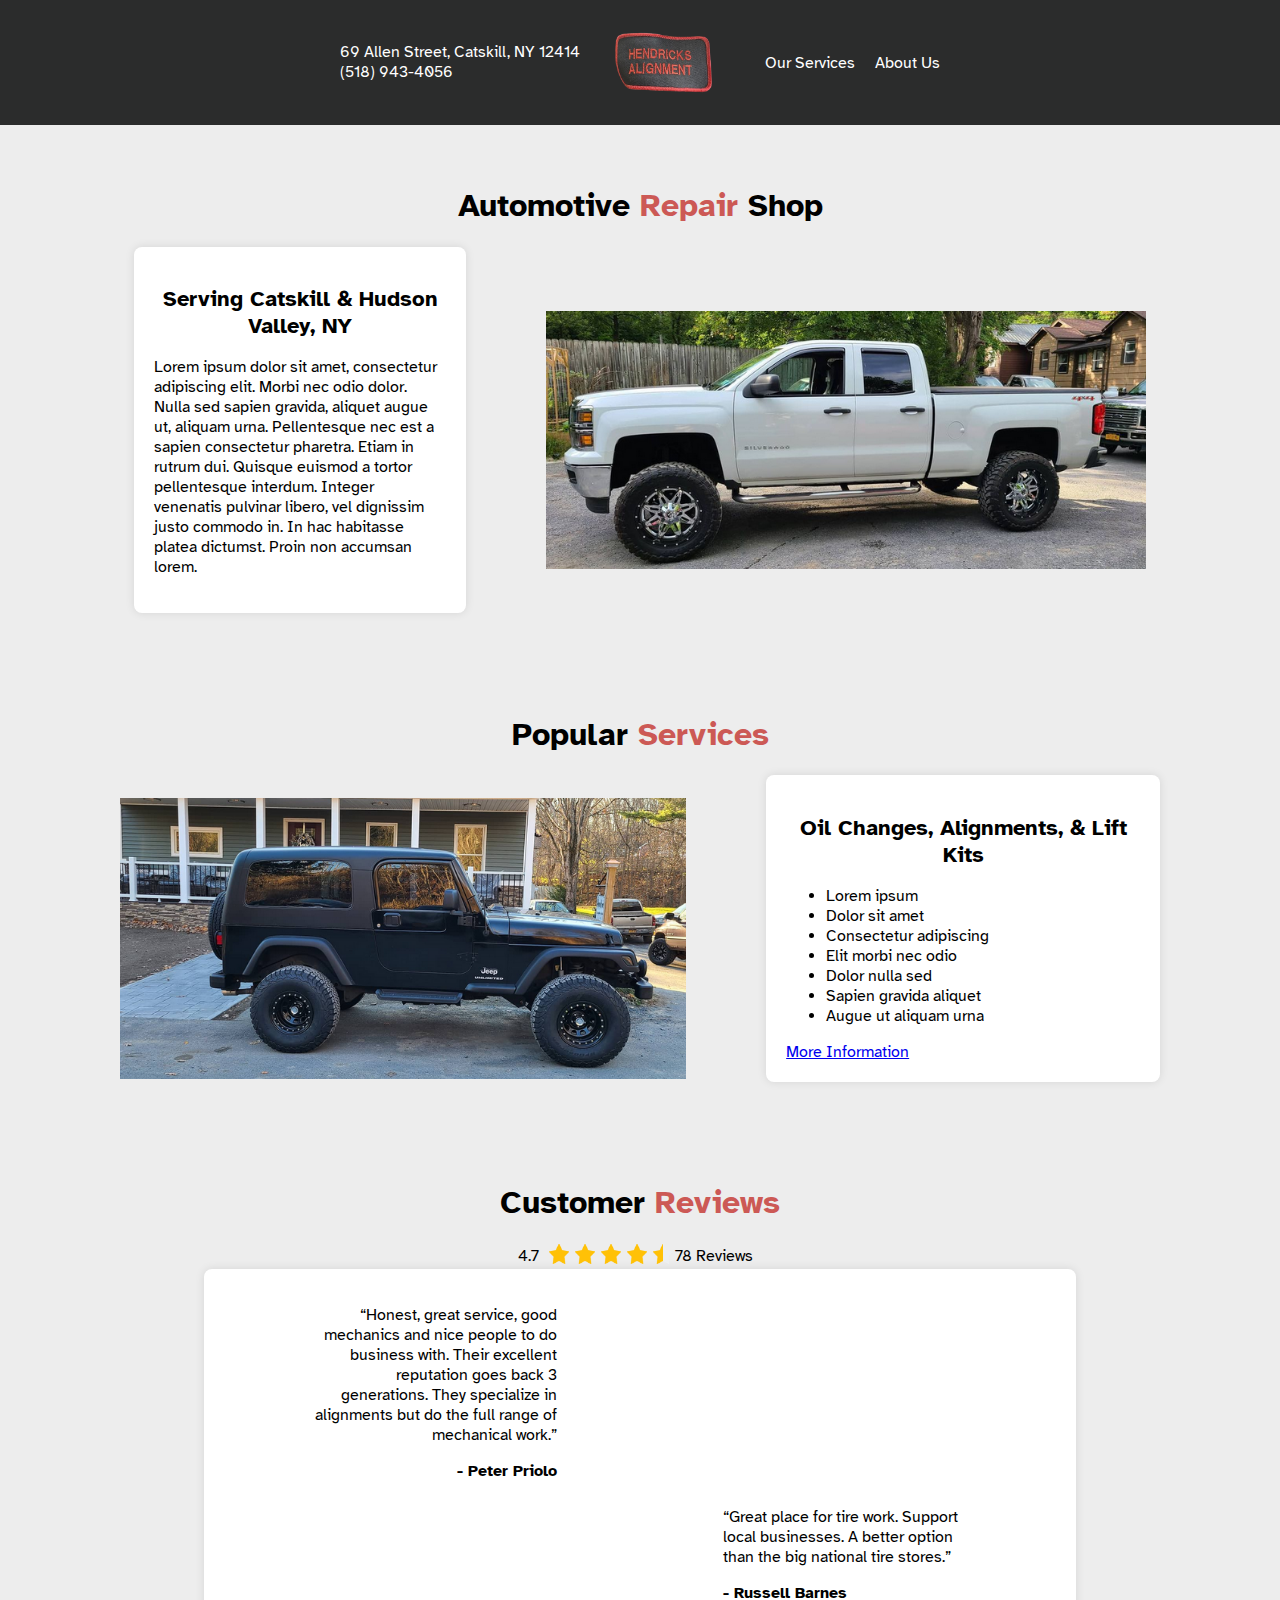
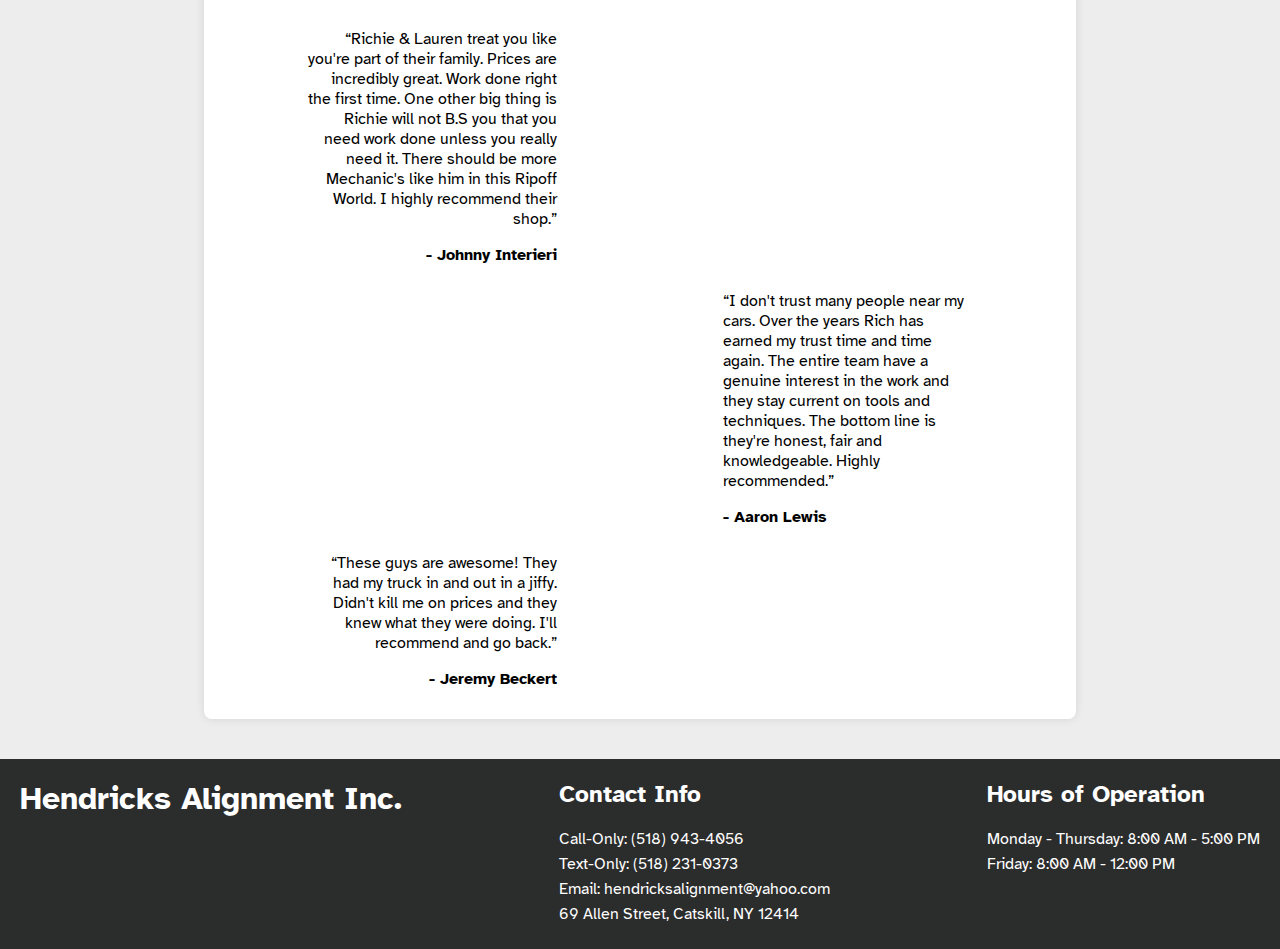
==== index.html @ 82201b17 "Desktop View" ====
<!DOCTYPE html>
<html lang="en">
<head>
    <meta charset="UTF-8">
    <meta name="viewport" content="width=device-width, initial-scale=1.0">
    <title>Hendricks Alignment</title>
    <link rel="stylesheet" href="stylesheet.css">
    <link rel="stylesheet" href="https://fonts.googleapis.com/css2?family=Atkinson+Hyperlegible&display=swap">
</head>
<body>
    <header>
        <div class="header-container">
            <div class="menu">
                <img src="assets/menu.png" alt="Menu">
            </div>
            <div class="contact-info-header">
                <p>69 Allen Street, Catskill, NY 12414</p>
                <p>(518) 943-4056</p>
            </div>
            <div class="logo">
                <img src="assets/temp_logo.png" alt="Hendricks Alignment Logo">
            </div>
            <nav>
                <ul>
                    <li><a href="#">Our Services</a></li>
                    <li><a href="#">About Us</a></li>
                </ul>
            </nav>
        </div>
    </header>

    <main>
        <section class="repair-shop">
            <h1>Automotive <span>Repair</span> Shop</h1>
            <div class="repair-content">
                <div class="repair-text">
                    <h2>Serving Catskill & Hudson Valley, NY</h2>
                    <p>Lorem ipsum dolor sit amet, consectetur 
                        adipiscing elit. Morbi nec odio  dolor. Nulla sed 
                        sapien gravida, aliquet augue ut, aliquam urna.  
                        Pellentesque nec est a sapien consectetur 
                        pharetra. Etiam in rutrum dui.  Quisque euismod 
                        a tortor pellentesque interdum. Integer 
                        venenatis  pulvinar libero, vel dignissim justo 
                        commodo in. In hac habitasse platea  dictumst. 
                        Proin non accumsan lorem.</p>
                </div>
                <div class="image">
                    <img src="/assets/repair_shop_img.png" alt="2014 Chevy 1500 7 in rough country 35s. Worked on by Hendricks Alignement.">
                </div>
            </div>
        </section>

        <section class="popular-services">
            <h1>Popular <span>Services</span></h1>
            <div class="services-content">
                <div class="image">
                    <img src="/assets/popular_services_img.png" alt="04 Wrangler 4 in rough country lift. Worked on by Hendricks Alignment.">
                </div>
                <div class="services-text">
                    <h2>Oil Changes, Alignments, & Lift Kits</h2>
                    <ul>
                        <li>Lorem ipsum</li>
                        <li>Dolor sit amet</li>
                        <li>Consectetur adipiscing</li>
                        <li>Elit morbi nec odio</li>
                        <li>Dolor nulla sed</li>
                        <li>Sapien gravida aliquet</li>
                        <li>Augue ut aliquam urna</li>
                    </ul>
                    <a href="#">More Information</a>
                </div>
            </div>
        </section>

        <section class="customer-reviews">
            <h1>Customer <span>Reviews</span></h1>
            <div class="reviews-header">
                <span>4.7</span>
                <div class="stars">
                    <img src="/assets/full_star.png" alt="Full Star">
                    <img src="/assets/full_star.png" alt="Full Star">
                    <img src="/assets/full_star.png" alt="Full Star">
                    <img src="/assets/full_star.png" alt="Full Star">
                    <img src="/assets/half_star.png" alt="Half Star">
                </div>
                <span>78 Reviews</span>
            </div>
            <div class="reviews-content">
                <div class="review">
                    <p>“Honest, great service, good mechanics and nice people to 
                        do business with. Their excellent reputation goes back 3 
                        generations. They specialize in alignments but do the full 
                        range of mechanical work.”</p>
                    <span>- Peter Priolo</span>
                </div>
                <div class="review">
                    <p>“Great place for tire work. Support local businesses. A 
                        better option than the big national tire stores.”</p>
                    <span>- Russell Barnes</span>
                </div>
                <div class="review">
                    <p>“Richie & Lauren treat you like you're part of their family. 
                        Prices are incredibly great. Work done right the first time. 
                        One other big thing is Richie will not B.S you that you need 
                        work done unless you really need it. There should be more 
                        Mechanic's like him in this Ripoff World. I highly 
                        recommend their shop.”</p>
                    <span>- Johnny Interieri</span>
                </div>
                <div class="review">
                    <p>“I don't trust many people near my cars. Over the years Rich 
                        has earned my trust time and time again. The entire team 
                        have a genuine interest in the work and they stay current on 
                        tools and techniques. The bottom line is they're honest, fair 
                        and knowledgeable. Highly recommended.”</p>
                    <span>- Aaron Lewis</span>
                </div>
                <div class="review">
                    <p>“These guys are awesome! They had my truck in and out in 
                        a jiffy. Didn't kill me on prices and they knew what they 
                        were doing. I'll recommend and go back.”</p>
                    <span>- Jeremy Beckert</span>
                </div>
            </div>
        </section>
    </main>

    <footer>
        <div class="footer-content">
            <h1>Hendricks Alignment Inc.</h1>
            <div class="contact-info-footer">
                <h2>Contact Info</h2>
                <p>Call-Only: (518) 943-4056</p>
                <p>Text-Only: (518) 231-0373</p>
                <p>Email: hendricksalignment@yahoo.com</p>
                <p>69 Allen Street, Catskill, NY 12414</p>
            </div>
            <div class="hours">
                <h2>Hours of Operation</h2>
                <p>Monday - Thursday: 8:00 AM - 5:00 PM</p>
                <p>Friday: 8:00 AM - 12:00 PM</p>
            </div>
        </div>
    </footer>
</body>
</html>
---- stylesheet.css ----
/* Main styles */
body {
    font-family: 'Atkinson Hyperlegible', Arial, sans-serif;
    margin: 0;
    padding: 0;
    background-color: #ededed;
}

main {
    padding-top: 20px;
    padding-left: 100px;
    padding-right: 100px;
}

header {
    background-color: #2b2c2c;
    color: #fff;
}

.header-container {
    display: flex;
    justify-content: center;
    align-items: center;
    position: relative;
}

.menu {
    display: none;
}

.header-container .menu img {
    width: 30px;
    height: auto;
}

.contact-info, .logo, nav {
    display: flex;
    justify-content: center;
    align-items: center;
}

.contact-info-header {
    flex-direction: column;
}

.contact-info-header p {
    margin: 0;
    line-height: 1.2; /* Adjust this value to control spacing */
}

.logo img {
    height: 125px;
}

.logo {
    margin: 0 5px;
}

nav ul {
    list-style-type: none;
    margin: 0;
    padding: 0;
    display: flex;
}

nav ul li {
    margin-left: 20px;
}

nav ul li a {
    color: #fff;
    text-decoration: none;
}

h1, h2, h3 {
    color: #000000;
}

.repair-shop h1, .popular-services h1, .customer-reviews h1 {
    font-size: 32px;
    text-align: center;
}

.repair-shop h2, .popular-services h2 {
    font-size: 22px;
    text-align: center;
}

h1 span, h2 span {
    color: #cc5955;
}

.repair-shop, .popular-services, .customer-reviews {
    padding: 20px;
    margin-bottom: 20px;
}

.repair-shop .image img, .popular-services .image img {
    max-width: 600px;
}

.repair-text, .services-text, .reviews-content {
    background-color: #fff;
    padding: 20px;
    margin-bottom: 20px;
    border-radius: 8px;
    box-shadow: 0 0 10px rgba(0, 0, 0, 0.1);
}

.repair-text {
    width: 28%;
}

.repair-content, .services-content {
    display: flex;
    justify-content: center;
    align-items: center;
    gap: 80px;
}

.image {
    display: flex;
    justify-content: center;
}

.image img {
    width: 100%;
}

.customer-reviews .reviews-header {
    display: flex;
    align-items: center;
    justify-content: center;
}

.customer-reviews .reviews-header span {
    margin-right: 10px;
}

.customer-reviews .reviews-header .stars img {
    width: 20px;
    height: 20px;
    margin-right: 2px;
}

.customer-reviews .reviews-content .review {
    margin-bottom: 10px;
}

.customer-reviews .reviews-content {
    display: flex;
    flex-direction: column;
    align-items: center;
    width: 80%;
    margin: 0 auto;
}

.customer-reviews .review {
    width: 30%;
    margin-bottom: 20px;
}

.customer-reviews .review:nth-child(odd) {
    text-align: right;
    align-self: flex-start;
    margin-left: 10%;
}

.customer-reviews .review:nth-child(even) {
    text-align: left;
    align-self: flex-end;
    margin-right: 10%;
}

.customer-reviews .review span {
    display: block;
    font-weight: bold;
    margin-top: 10px;
}

footer {
    background-color: #2b2c2c;
    color: #fff;
    padding: 20px;
    text-align: center;
}

.footer-content {
    display: flex;
    justify-content: space-between;
    text-align: left;
    align-items: flex-start;
}

.footer-content h1, .footer-content h2 {
    margin-top: 0;
    color: #fff;
}

.footer-content p {
    margin: 5px 0;
    color: #fff;
}

/* Media queries */
@media (max-width: 768px) {
    .header-container {
        flex-direction: row;
        justify-content: left;
        padding: 0 20px;
    }

    .header-container .menu {
        order: 1;
        display: block;
        margin-right: 0px;
        margin-left: 0px;;
    }

    .header-container .menu img {
        width:24px; /* Smaller size for mobile */
    }

    .header-container .logo {
        order: 2;
        position: relative;
        left: 0;
        transform: none;
        margin: 0;
    }

    .header-container .logo img {
        height: 80px; /* Smaller size for mobile */
    }

    .header-container .contact-info {
        order: 3;
        text-align: left;
        align-items: flex-start;
        margin-right: 0px;
    }

    .header-container .contact-info p {
        font-size: 14px; /* Smaller text size for mobile */
        text-align: left;
        font-weight: bold;
    }

    .header-container nav {
        order: 4;
        display: none;
    }

    .repair-content, .services-content, .footer-content {
        flex-direction: column;
        align-items: center;
    }

    .text, .image {
        width: 100%;
    }

    .contact-info {
        text-align: center;
    }

    nav ul {
        flex-direction: column;
        align-items: center;
    }

    nav ul li {
        margin-left: 0;
        margin-top: 10px;
    }
}
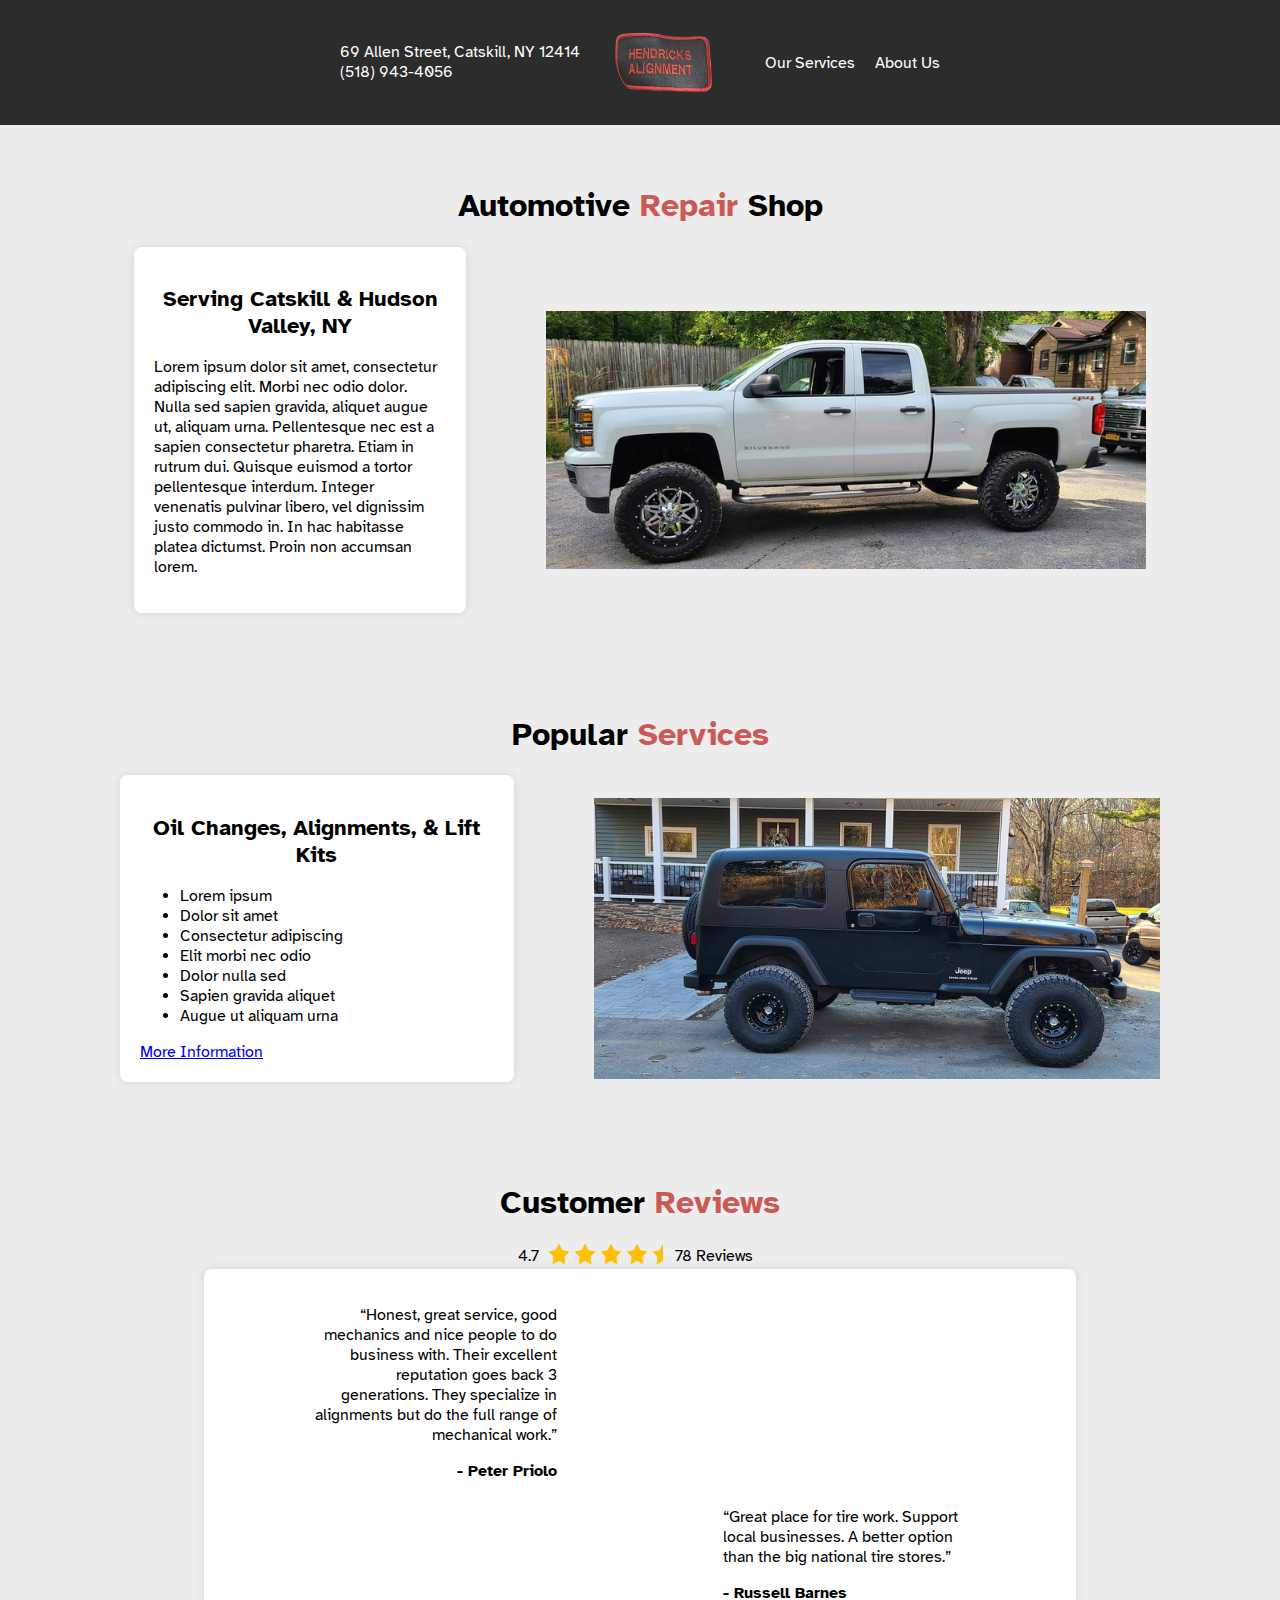
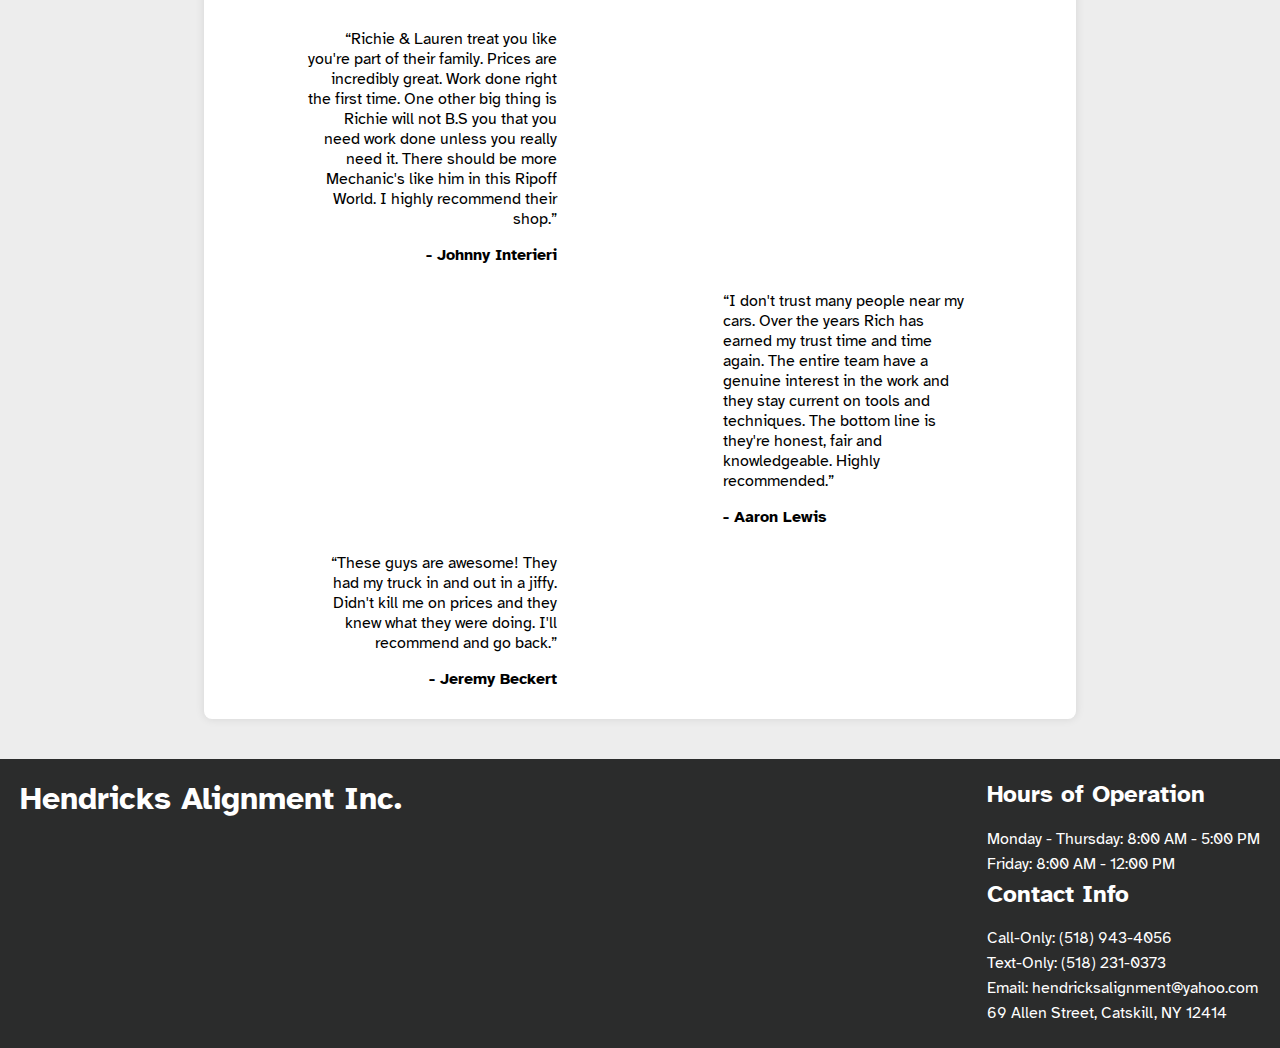
==== commit dc060167: "Mobile View" ====
--- a/index.html
+++ b/index.html
@@ -54,9 +54,6 @@
         <section class="popular-services">
             <h1>Popular <span>Services</span></h1>
             <div class="services-content">
-                <div class="image">
-                    <img src="/assets/popular_services_img.png" alt="04 Wrangler 4 in rough country lift. Worked on by Hendricks Alignment.">
-                </div>
                 <div class="services-text">
                     <h2>Oil Changes, Alignments, & Lift Kits</h2>
                     <ul>
@@ -69,6 +66,9 @@
                         <li>Augue ut aliquam urna</li>
                     </ul>
                     <a href="#">More Information</a>
+                </div>
+                <div class="image">
+                    <img src="/assets/popular_services_img.png" alt="04 Wrangler 4 in rough country lift. Worked on by Hendricks Alignment.">
                 </div>
             </div>
         </section>
@@ -129,19 +129,21 @@
     <footer>
         <div class="footer-content">
             <h1>Hendricks Alignment Inc.</h1>
-            <div class="contact-info-footer">
-                <h2>Contact Info</h2>
-                <p>Call-Only: (518) 943-4056</p>
-                <p>Text-Only: (518) 231-0373</p>
-                <p>Email: hendricksalignment@yahoo.com</p>
-                <p>69 Allen Street, Catskill, NY 12414</p>
-            </div>
-            <div class="hours">
-                <h2>Hours of Operation</h2>
-                <p>Monday - Thursday: 8:00 AM - 5:00 PM</p>
-                <p>Friday: 8:00 AM - 12:00 PM</p>
+            <div class="footer-info">
+                <div class="hours">
+                    <h2>Hours of Operation</h2>
+                    <p>Monday - Thursday: 8:00 AM - 5:00 PM</p>
+                    <p>Friday: 8:00 AM - 12:00 PM</p>
+                </div>
+                <div class="contact-info-footer">
+                    <h2>Contact Info</h2>
+                    <p>Call-Only: (518) 943-4056</p>
+                    <p>Text-Only: (518) 231-0373</p>
+                    <p>Email: hendricksalignment@yahoo.com</p>
+                    <p>69 Allen Street, Catskill, NY 12414</p>
+                </div>
             </div>
         </div>
-    </footer>
+    </footer>    
 </body>
 </html>
--- a/stylesheet.css
+++ b/stylesheet.css
@@ -214,11 +214,11 @@
         order: 1;
         display: block;
         margin-right: 0px;
-        margin-left: 0px;;
+        margin-left: 0px;
     }
 
     .header-container .menu img {
-        width:24px; /* Smaller size for mobile */
+        width: 24px; /* Smaller size for mobile */
     }
 
     .header-container .logo {
@@ -226,21 +226,21 @@
         position: relative;
         left: 0;
         transform: none;
-        margin: 0;
+        margin: 0 10px; /* Adjust as necessary */
     }
 
     .header-container .logo img {
         height: 80px; /* Smaller size for mobile */
     }
 
-    .header-container .contact-info {
+    .header-container .contact-info-header {
         order: 3;
         text-align: left;
         align-items: flex-start;
         margin-right: 0px;
     }
 
-    .header-container .contact-info p {
+    .header-container .contact-info-header p {
         font-size: 14px; /* Smaller text size for mobile */
         text-align: left;
         font-weight: bold;
@@ -251,17 +251,42 @@
         display: none;
     }
 
+    main {
+        padding-top: 10px;
+        padding-left: 30px; /* Adjust as necessary */
+        padding-right: 30px; /* Adjust as necessary */
+    }
+
     .repair-content, .services-content, .footer-content {
         flex-direction: column;
         align-items: center;
     }
 
+    .repair-shop h1, .popular-services h1, .customer-reviews h1 {
+        font-size: 24px;
+        text-align: center;
+    }
+
+    .repair-shop h2, .popular-services h2 {
+        font-size: 16px;
+        text-align: center;
+    }
+
+    .repair-text, .services-text, .reviews-content {
+        width: 100%;
+        text-align: center; /* Center the text */
+    }
+
     .text, .image {
         width: 100%;
     }
 
     .contact-info {
         text-align: center;
+    }
+
+    p {
+        font-size: 12px;
     }
 
     nav ul {
@@ -273,4 +298,58 @@
         margin-left: 0;
         margin-top: 10px;
     }
-}
+
+    .customer-reviews .reviews-content {
+        width: 100%;
+        padding: 0px;
+    }
+
+    .customer-reviews .review {
+        width: 90%; /* Adjust width for better centering */
+        text-align: left;
+        margin-bottom: 20px; /* Add some spacing between reviews */
+    }
+
+    .customer-reviews .review span {
+        font-weight: bold;
+    }
+
+    .customer-reviews .review:nth-child(odd), .customer-reviews .review:nth-child(even) {
+        text-align: left;
+        align-self: center;
+        margin-left: 0;
+        margin-right: 0;
+    }
+
+    .footer-content {
+        flex-direction: column;
+        align-items: center;
+        text-align: left;
+    }
+
+    .footer-content h1 {
+        font-size: 16px;
+        order: 1;
+        width: 100%;
+        text-align: center;
+    }
+
+    .footer-content .footer-info {
+        display: flex;
+        justify-content: space-between;
+        width: 100%;
+        order: 2;
+    }
+
+    .footer-content .hours, .footer-content .contact-info-footer {
+        width: 48%;
+    }
+
+    .footer-content h2 {
+        font-size: 12px;
+    }
+
+    .footer-content p {
+        font-size: 10px;
+    }
+}
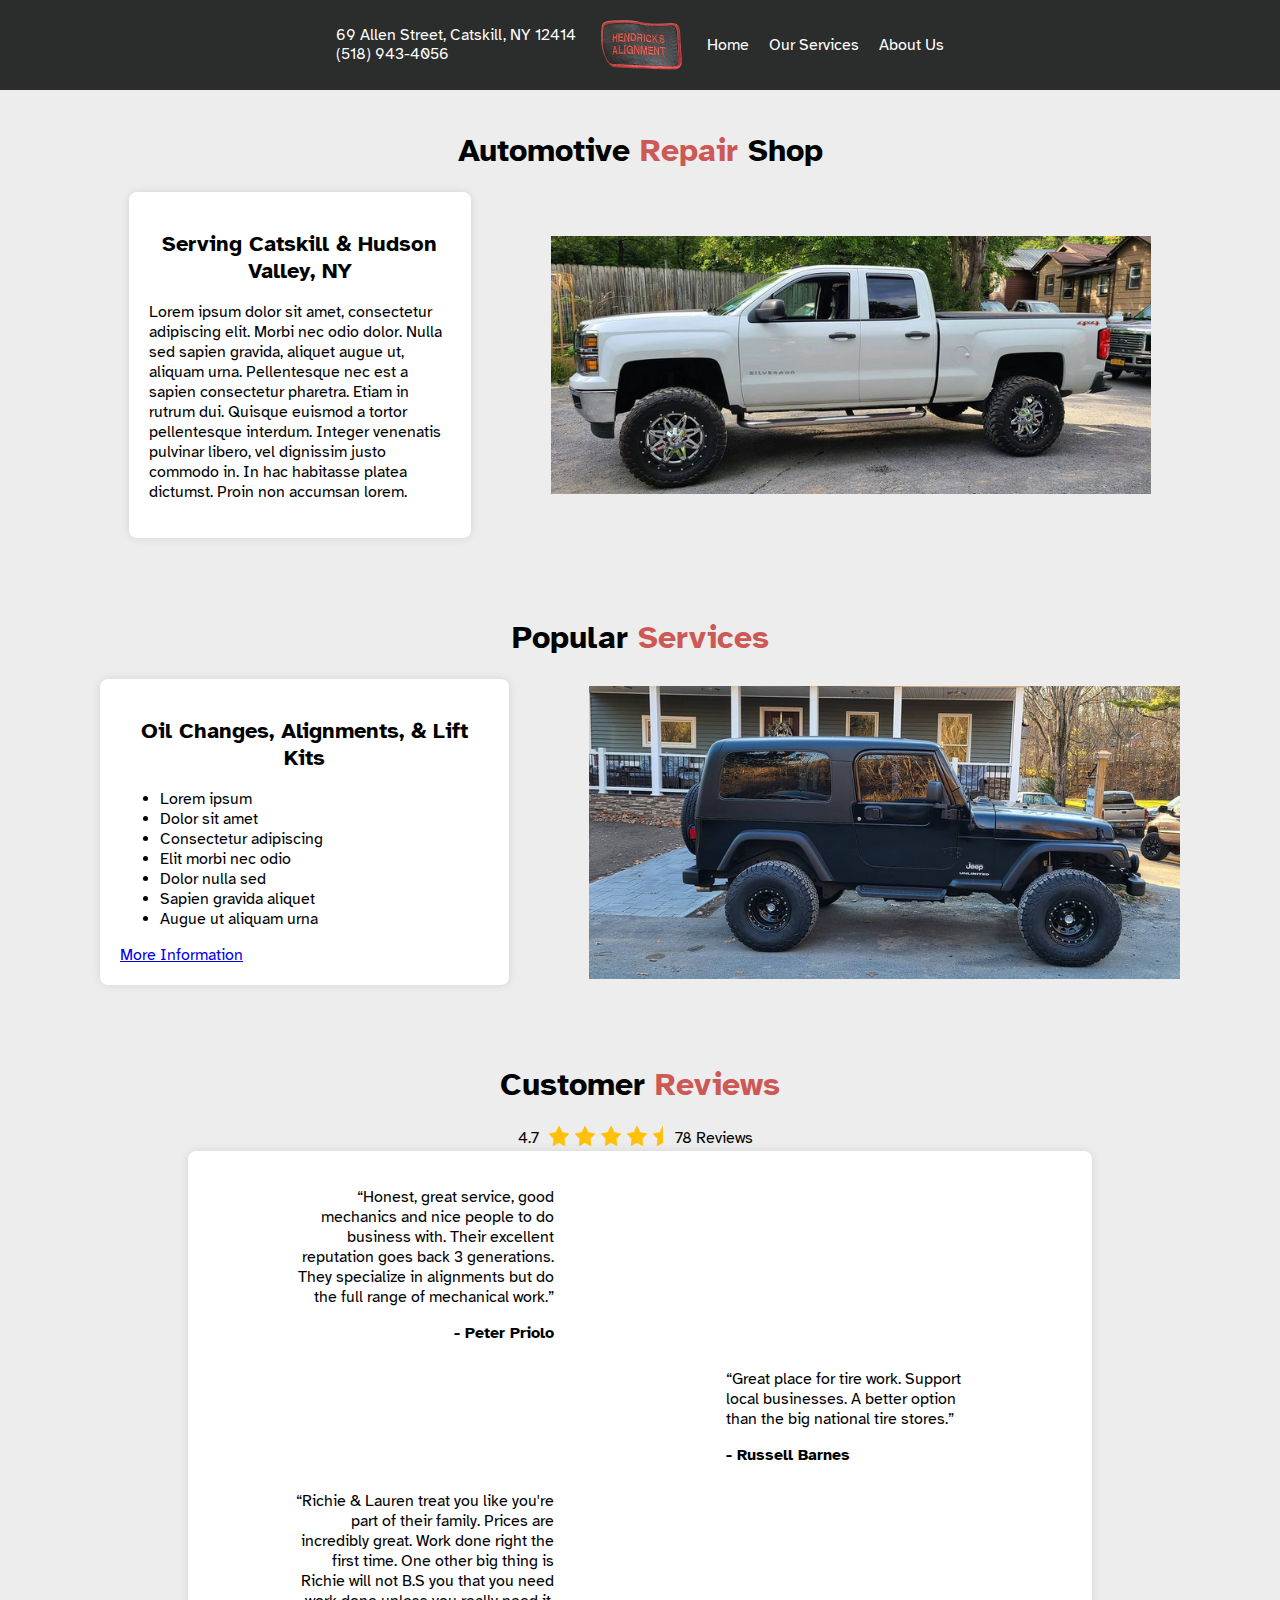
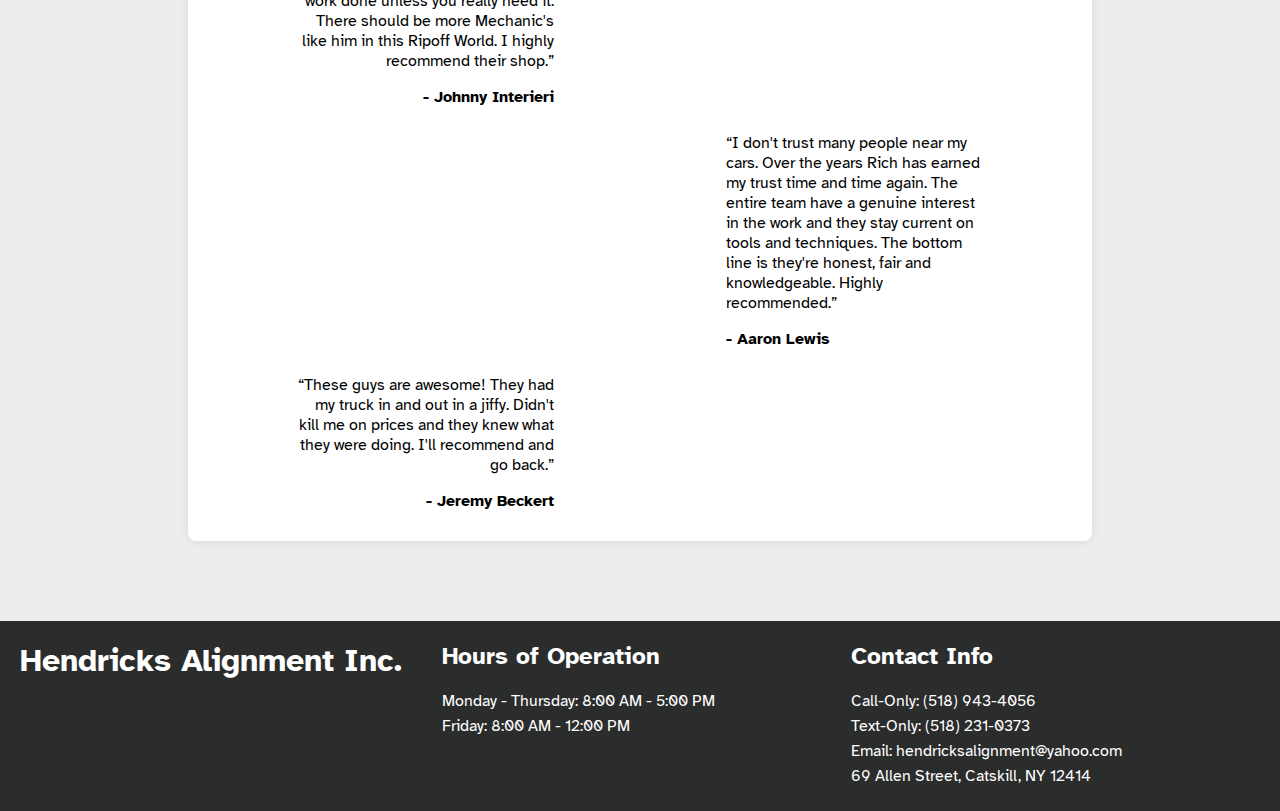
==== commit 8503e9ba: "Page Navigation" ====
--- a/index.html
+++ b/index.html
@@ -10,7 +10,7 @@
 <body>
     <header>
         <div class="header-container">
-            <div class="menu">
+            <div class="menu" id="menu">
                 <img src="assets/menu.png" alt="Menu">
             </div>
             <div class="contact-info-header">
@@ -20,14 +20,16 @@
             <div class="logo">
                 <img src="assets/temp_logo.png" alt="Hendricks Alignment Logo">
             </div>
-            <nav>
+            <nav id="nav">
                 <ul>
-                    <li><a href="#">Our Services</a></li>
-                    <li><a href="#">About Us</a></li>
+                    <li><a href="index.html">Home</a></li>
+                    <li><a href="services.html">Our Services</a></li>
+                    <li><a href="about.html">About Us</a></li>
                 </ul>
             </nav>
         </div>
     </header>
+    <script src="script.js"></script>
 
     <main>
         <section class="repair-shop">
--- a/stylesheet.css
+++ b/stylesheet.css
@@ -22,6 +22,8 @@
     justify-content: center;
     align-items: center;
     position: relative;
+    padding-top: 20px;
+    padding-bottom: 20px;
 }
 
 .menu {
@@ -49,11 +51,11 @@
 }
 
 .logo img {
-    height: 125px;
+    height: 50px;
 }
 
 .logo {
-    margin: 0 5px;
+    margin: 0 5px; /* FIX THJIS PART */ /* Not centered */
 }
 
 nav ul {
@@ -63,10 +65,6 @@
     display: flex;
 }
 
-nav ul li {
-    margin-left: 20px;
-}
-
 nav ul li a {
     color: #fff;
     text-decoration: none;
@@ -91,8 +89,7 @@
 }
 
 .repair-shop, .popular-services, .customer-reviews {
-    padding: 20px;
-    margin-bottom: 20px;
+    margin-bottom: 80px;
 }
 
 .repair-shop .image img, .popular-services .image img {
@@ -102,7 +99,6 @@
 .repair-text, .services-text, .reviews-content {
     background-color: #fff;
     padding: 20px;
-    margin-bottom: 20px;
     border-radius: 8px;
     box-shadow: 0 0 10px rgba(0, 0, 0, 0.1);
 }
@@ -202,12 +198,29 @@
     color: #fff;
 }
 
+.footer-info {
+    display: flex;
+    justify-content: space-between;
+    width: 100%;
+}
+
+.footer-info .hours, .footer-info .contact-info-footer {
+    width: 48%;
+}
+
+/*****************/
 /* Media queries */
-@media (max-width: 768px) {
+/*****************/
+
+/* Smartphones (portrait and landscape) */
+@media (max-width: 480px) {
+    /* Your CSS rules for mobile phones */
     .header-container {
         flex-direction: row;
         justify-content: left;
         padding: 0 20px;
+        padding-top: 10px;
+        padding-bottom: 10px;
     }
 
     .header-container .menu {
@@ -230,7 +243,7 @@
     }
 
     .header-container .logo img {
-        height: 80px; /* Smaller size for mobile */
+        height: 40px; /* Smaller size for mobile */
     }
 
     .header-container .contact-info-header {
@@ -249,6 +262,33 @@
     .header-container nav {
         order: 4;
         display: none;
+        position: absolute;
+        top: 60px;
+        left: 0;
+        width: 100%;
+        background-color: rgba(255, 255, 255, 0.8); /* Lighter and more transparent grey */
+        box-shadow: 0px 4px 8px rgba(0, 0, 0, 0.1); /* Optional: Add some shadow for better visibility */
+        backdrop-filter: blur(5px); /* Apply blur effect to the background */
+    }
+
+    .header-container nav ul {
+        flex-direction: column;
+        align-items: flex-start;
+        padding: 10px 20px;
+    }
+
+    .header-container nav ul li {
+        margin: 10px 0;
+    }
+
+    .header-container nav ul li a {
+        color: #000; /* Change text color for better contrast */
+        text-decoration: none;
+        font-size: 18px;
+    }
+
+    .header-container nav.show {
+        display: block;
     }
 
     main {
@@ -262,6 +302,10 @@
         align-items: center;
     }
 
+    .repair-content, .services-content {
+        gap: 40px;
+    }
+
     .repair-shop h1, .popular-services h1, .customer-reviews h1 {
         font-size: 24px;
         text-align: center;
@@ -299,6 +343,14 @@
         margin-top: 10px;
     }
 
+    .customer-reviews h1 {
+        margin-bottom: 5px;
+    }
+
+    .reviews-header {
+        margin-bottom: 10px;
+    }
+
     .customer-reviews .reviews-content {
         width: 100%;
         padding: 0px;
@@ -310,7 +362,7 @@
         margin-bottom: 20px; /* Add some spacing between reviews */
     }
 
-    .customer-reviews .review span {
+    .customer-reviews .reviews-header, .customer-reviews .review span {
         font-weight: bold;
     }
 
@@ -321,6 +373,10 @@
         margin-right: 0;
     }
 
+    .review span {
+        font-size: 12px;
+    }
+
     .footer-content {
         flex-direction: column;
         align-items: center;
@@ -331,7 +387,7 @@
         font-size: 16px;
         order: 1;
         width: 100%;
-        text-align: center;
+        text-align: left;
     }
 
     .footer-content .footer-info {
@@ -353,3 +409,77 @@
         font-size: 10px;
     }
 }
+
+/* Smartphones and Tablets (portrait) */
+@media (max-width: 767px) {
+    /* Your CSS rules for small devices */
+}
+
+/* Tablets (portrait and landscape) */
+@media (min-width: 768px) and (max-width: 1024px) {
+    /* Your CSS rules for tablets */
+}
+
+/* Laptops */
+@media (min-width: 1025px) and (max-width: 1440px) {
+    .contact-info-header {
+        flex-direction: column;
+        margin-right: 20px;
+    }
+
+    nav ul li {
+        margin-left: 20px;
+    }
+
+    .footer-content {
+        display: flex;
+        justify-content: space-between;
+        text-align: left;
+    }
+
+    .footer-content > h1 {
+        width: 33%;
+    }
+
+    .footer-content > .footer-info {
+        width: 66%;
+        display: flex;
+        justify-content: space-between;
+    }
+
+    .footer-content .hours, .footer-content .contact-info-footer {
+        width: 50%;
+    }
+}
+
+/* Desktops and larger screens */
+@media (min-width: 1441px) {
+    .contact-info-header {
+        flex-direction: column;
+        margin-right: 20px;
+    }
+
+    nav ul li {
+        margin-left: 20px;
+    }
+
+    .footer-content {
+        display: flex;
+        justify-content: space-between;
+        text-align: left;
+    }
+
+    .footer-content > h1 {
+        width: 33%;
+    }
+
+    .footer-content > .footer-info {
+        width: 66%;
+        display: flex;
+        justify-content: space-between;
+    }
+
+    .footer-content .hours, .footer-content .contact-info-footer {
+        width: 50%;
+    }
+}
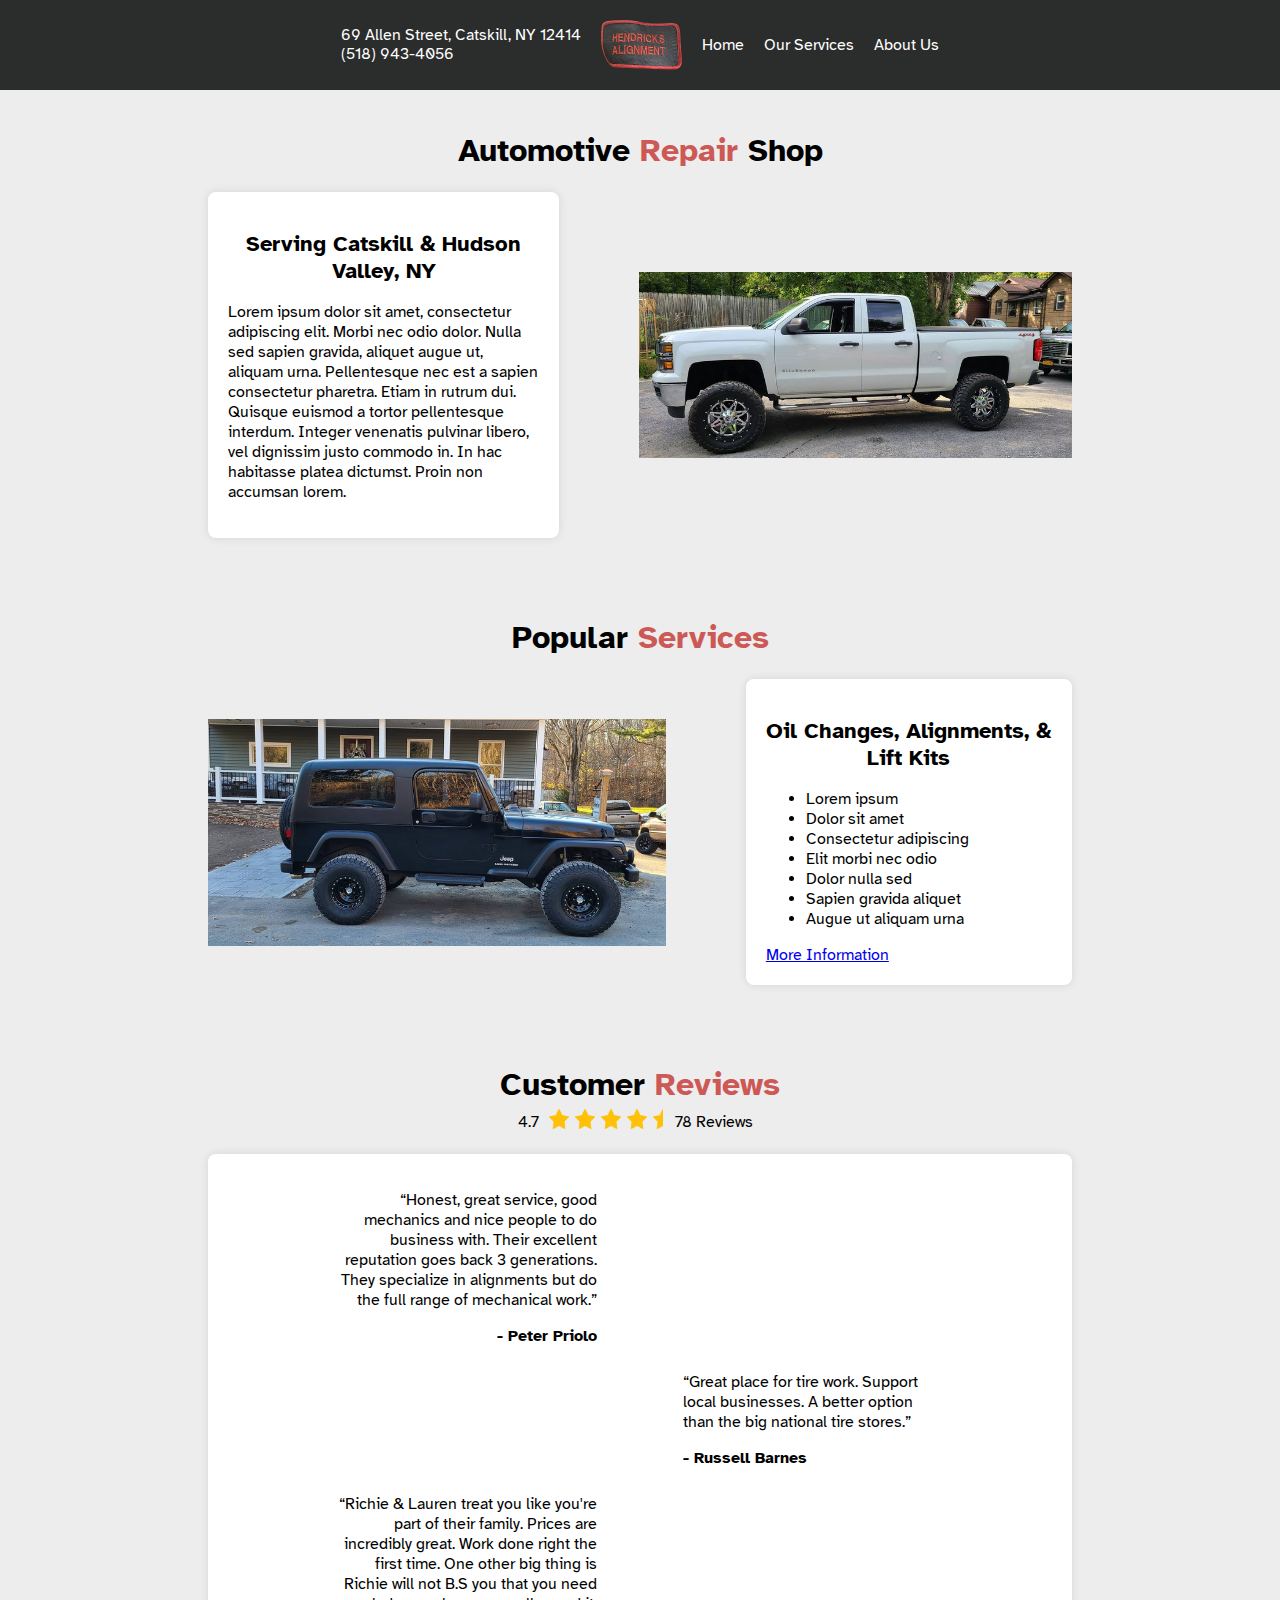
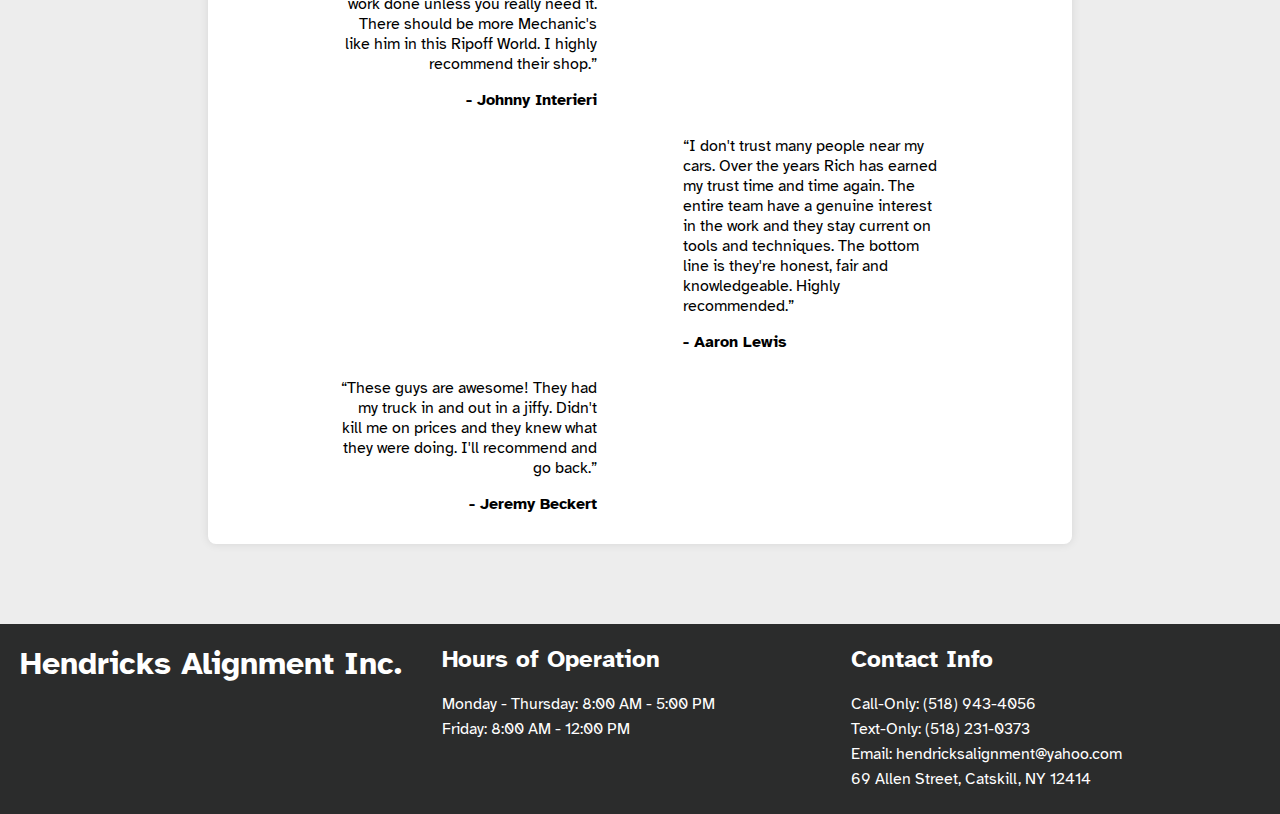
==== commit 64a91a2c: "Standardized Widths  for Content" ====
--- a/index.html
+++ b/index.html
@@ -34,7 +34,7 @@
     <main>
         <section class="repair-shop">
             <h1>Automotive <span>Repair</span> Shop</h1>
-            <div class="repair-content">
+            <div class="repair-content common-content">
                 <div class="repair-text">
                     <h2>Serving Catskill & Hudson Valley, NY</h2>
                     <p>Lorem ipsum dolor sit amet, consectetur 
@@ -55,7 +55,10 @@
 
         <section class="popular-services">
             <h1>Popular <span>Services</span></h1>
-            <div class="services-content">
+            <div class="services-content common-content">
+                <div class="image">
+                    <img src="/assets/popular_services_img.png" alt="04 Wrangler 4 in rough country lift. Worked on by Hendricks Alignment.">
+                </div>
                 <div class="services-text">
                     <h2>Oil Changes, Alignments, & Lift Kits</h2>
                     <ul>
@@ -67,10 +70,7 @@
                         <li>Sapien gravida aliquet</li>
                         <li>Augue ut aliquam urna</li>
                     </ul>
-                    <a href="#">More Information</a>
-                </div>
-                <div class="image">
-                    <img src="/assets/popular_services_img.png" alt="04 Wrangler 4 in rough country lift. Worked on by Hendricks Alignment.">
+                    <a href="services.html">More Information</a>
                 </div>
             </div>
         </section>
@@ -88,7 +88,7 @@
                 </div>
                 <span>78 Reviews</span>
             </div>
-            <div class="reviews-content">
+            <div class="reviews-content common-content">
                 <div class="review">
                     <p>“Honest, great service, good mechanics and nice people to 
                         do business with. Their excellent reputation goes back 3 
--- a/stylesheet.css
+++ b/stylesheet.css
@@ -54,10 +54,6 @@
     height: 50px;
 }
 
-.logo {
-    margin: 0 5px; /* FIX THJIS PART */ /* Not centered */
-}
-
 nav ul {
     list-style-type: none;
     margin: 0;
@@ -70,6 +66,13 @@
     text-decoration: none;
 }
 
+.common-content {
+    width: 80%;
+    margin: 0 auto; /* Center the container */
+    display: flex;
+    justify-content: space-between;
+}
+
 h1, h2, h3 {
     color: #000000;
 }
@@ -96,20 +99,22 @@
     max-width: 600px;
 }
 
+.repair-text, .services-text {
+    padding: 20px;
+}
+
 .repair-text, .services-text, .reviews-content {
     background-color: #fff;
-    padding: 20px;
     border-radius: 8px;
     box-shadow: 0 0 10px rgba(0, 0, 0, 0.1);
 }
 
 .repair-text {
-    width: 28%;
+    width: 50%;
 }
 
 .repair-content, .services-content {
     display: flex;
-    justify-content: center;
     align-items: center;
     gap: 80px;
 }
@@ -123,10 +128,15 @@
     width: 100%;
 }
 
+.customer-reviews h1 {
+    margin-bottom: 5px;
+}
+
 .customer-reviews .reviews-header {
     display: flex;
     align-items: center;
     justify-content: center;
+    padding-bottom: 20px;
 }
 
 .customer-reviews .reviews-header span {
@@ -147,8 +157,11 @@
     display: flex;
     flex-direction: column;
     align-items: center;
+    justify-content: center;
     width: 80%;
-    margin: 0 auto;
+    margin: 0 auto; /* Center the container */
+    padding-top: 20px;
+    padding-bottom: 20px;
 }
 
 .customer-reviews .review {
@@ -159,13 +172,13 @@
 .customer-reviews .review:nth-child(odd) {
     text-align: right;
     align-self: flex-start;
-    margin-left: 10%;
+    padding-left: 15%;
 }
 
 .customer-reviews .review:nth-child(even) {
     text-align: left;
     align-self: flex-end;
-    margin-right: 10%;
+    padding-right: 15%;
 }
 
 .customer-reviews .review span {
@@ -303,6 +316,8 @@
     }
 
     .repair-content, .services-content {
+        padding-left: 20px;
+        padding-right: 20px;
         gap: 40px;
     }
 
